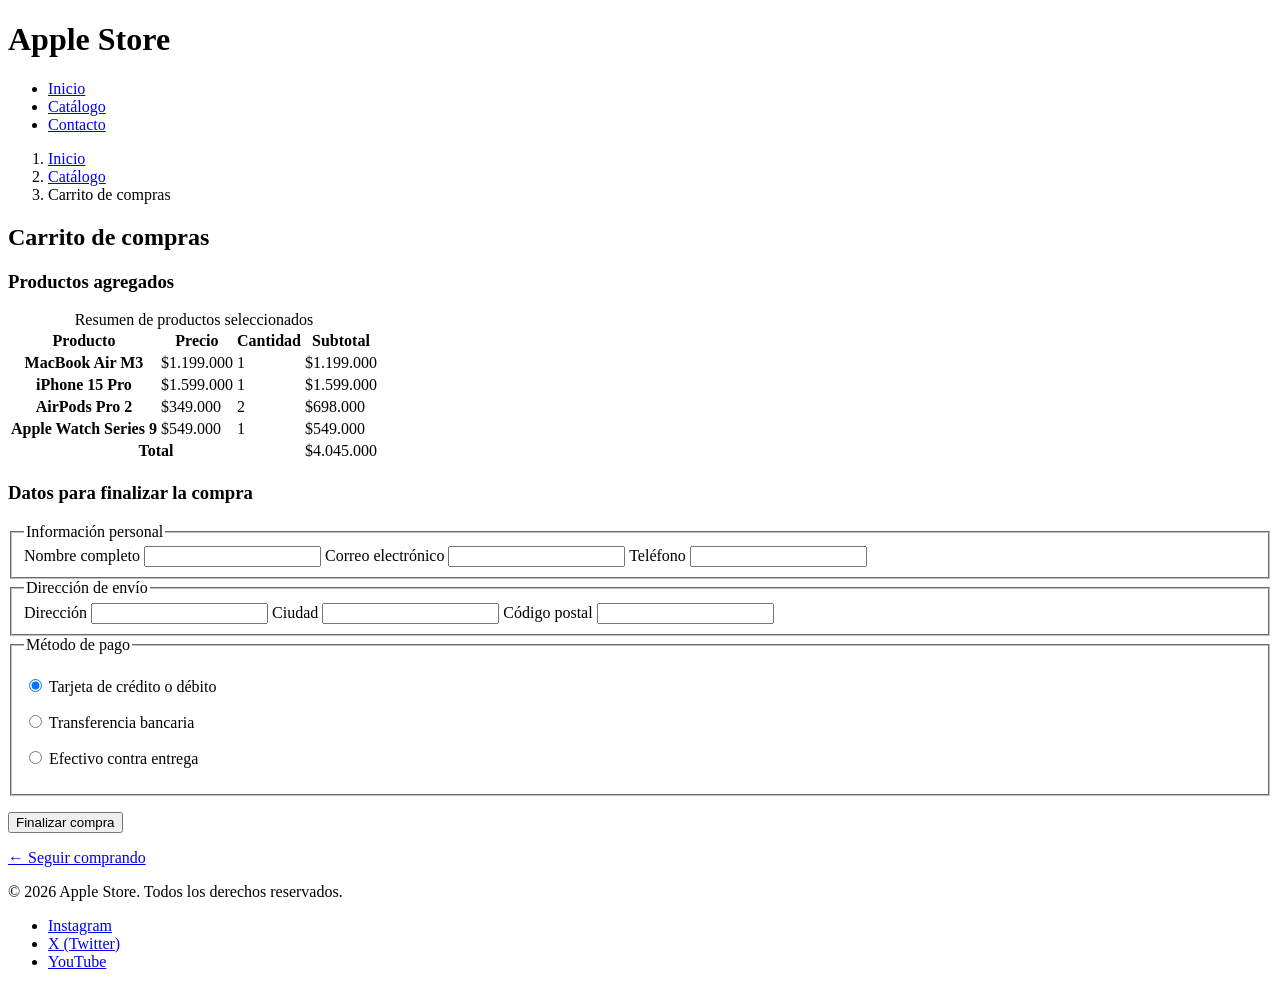
==== carrito.html @ 7a9c2870 "Add carrito and contacto pages with forms for shopping cart and contact information" ====
<!DOCTYPE html>
<html lang="es">
<head>
    <meta charset="UTF-8">
    <meta name="viewport" content="width=device-width, initial-scale=1.0">
    <meta name="description" content="Tu carrito de compras con los productos seleccionados para finalizar la compra.">
    <title>Carrito de Compras | Apple Store</title>
</head>
<body>

    <header>
        <h1>Apple Store</h1>
        <nav aria-label="Navegación principal">
            <ul>
                <li><a href="index.html">Inicio</a></li>
                <li><a href="index.html#catalogo">Catálogo</a></li>
                <li><a href="contacto.html">Contacto</a></li>
            </ul>
        </nav>
    </header>

    <main>
        <nav aria-label="Ruta de navegación">
            <ol>
                <li><a href="index.html">Inicio</a></li>
                <li><a href="index.html#catalogo">Catálogo</a></li>
                <li aria-current="page">Carrito de compras</li>
            </ol>
        </nav>

        <h2>Carrito de compras</h2>

        <section aria-label="Productos en el carrito">
            <h3>Productos agregados</h3>
            <table aria-label="Lista de productos en el carrito">
                <caption>Resumen de productos seleccionados</caption>
                <thead>
                    <tr>
                        <th scope="col">Producto</th>
                        <th scope="col">Precio</th>
                        <th scope="col">Cantidad</th>
                        <th scope="col">Subtotal</th>
                    </tr>
                </thead>
                <tbody>
                    <tr>
                        <th scope="row">MacBook Air M3</th>
                        <td>$1.199.000</td>
                        <td>1</td>
                        <td>$1.199.000</td>
                    </tr>
                    <tr>
                        <th scope="row">iPhone 15 Pro</th>
                        <td>$1.599.000</td>
                        <td>1</td>
                        <td>$1.599.000</td>
                    </tr>
                    <tr>
                        <th scope="row">AirPods Pro 2</th>
                        <td>$349.000</td>
                        <td>2</td>
                        <td>$698.000</td>
                    </tr>
                    <tr>
                        <th scope="row">Apple Watch Series 9</th>
                        <td>$549.000</td>
                        <td>1</td>
                        <td>$549.000</td>
                    </tr>
                </tbody>
                <tfoot>
                    <tr>
                        <th scope="row" colspan="3">Total</th>
                        <td>$4.045.000</td>
                    </tr>
                </tfoot>
            </table>
        </section>

        <section aria-label="Formulario de datos para la compra">
            <h3>Datos para finalizar la compra</h3>
            <form action="#" method="post">
                <fieldset>
                    <legend>Información personal</legend>
                    <label for="nombre">Nombre completo</label>
                    <input type="text" id="nombre" name="nombre" required>

                    <label for="email">Correo electrónico</label>
                    <input type="email" id="email" name="email" required>

                    <label for="telefono">Teléfono</label>
                    <input type="tel" id="telefono" name="telefono">
                </fieldset>

                <fieldset>
                    <legend>Dirección de envío</legend>
                    <label for="direccion">Dirección</label>
                    <input type="text" id="direccion" name="direccion" required>

                    <label for="ciudad">Ciudad</label>
                    <input type="text" id="ciudad" name="ciudad" required>

                    <label for="codigo">Código postal</label>
                    <input type="text" id="codigo" name="codigo" required>
                </fieldset>

                <fieldset>
                    <legend>Método de pago</legend>
                    <p>
                        <input type="radio" id="tarjeta" name="pago" value="tarjeta" checked>
                        <label for="tarjeta">Tarjeta de crédito o débito</label>
                    </p>
                    <p>
                        <input type="radio" id="transferencia" name="pago" value="transferencia">
                        <label for="transferencia">Transferencia bancaria</label>
                    </p>
                    <p>
                        <input type="radio" id="efectivo" name="pago" value="efectivo">
                        <label for="efectivo">Efectivo contra entrega</label>
                    </p>
                </fieldset>

                <p><input type="submit" value="Finalizar compra"></p>
                <p><a href="index.html#catalogo">&larr; Seguir comprando</a></p>
            </form>
        </section>
    </main>

    <footer id="contacto">
        <p>&copy; 2026 Apple Store. Todos los derechos reservados.</p>
        <nav aria-label="Redes sociales">
            <ul>
                <li><a href="https://instagram.com/apple" rel="noopener noreferrer" target="_blank">Instagram</a></li>
                <li><a href="https://x.com/apple" rel="noopener noreferrer" target="_blank">X (Twitter)</a></li>
                <li><a href="https://youtube.com/apple" rel="noopener noreferrer" target="_blank">YouTube</a></li>
            </ul>
        </nav>
    </footer>

</body>
</html>
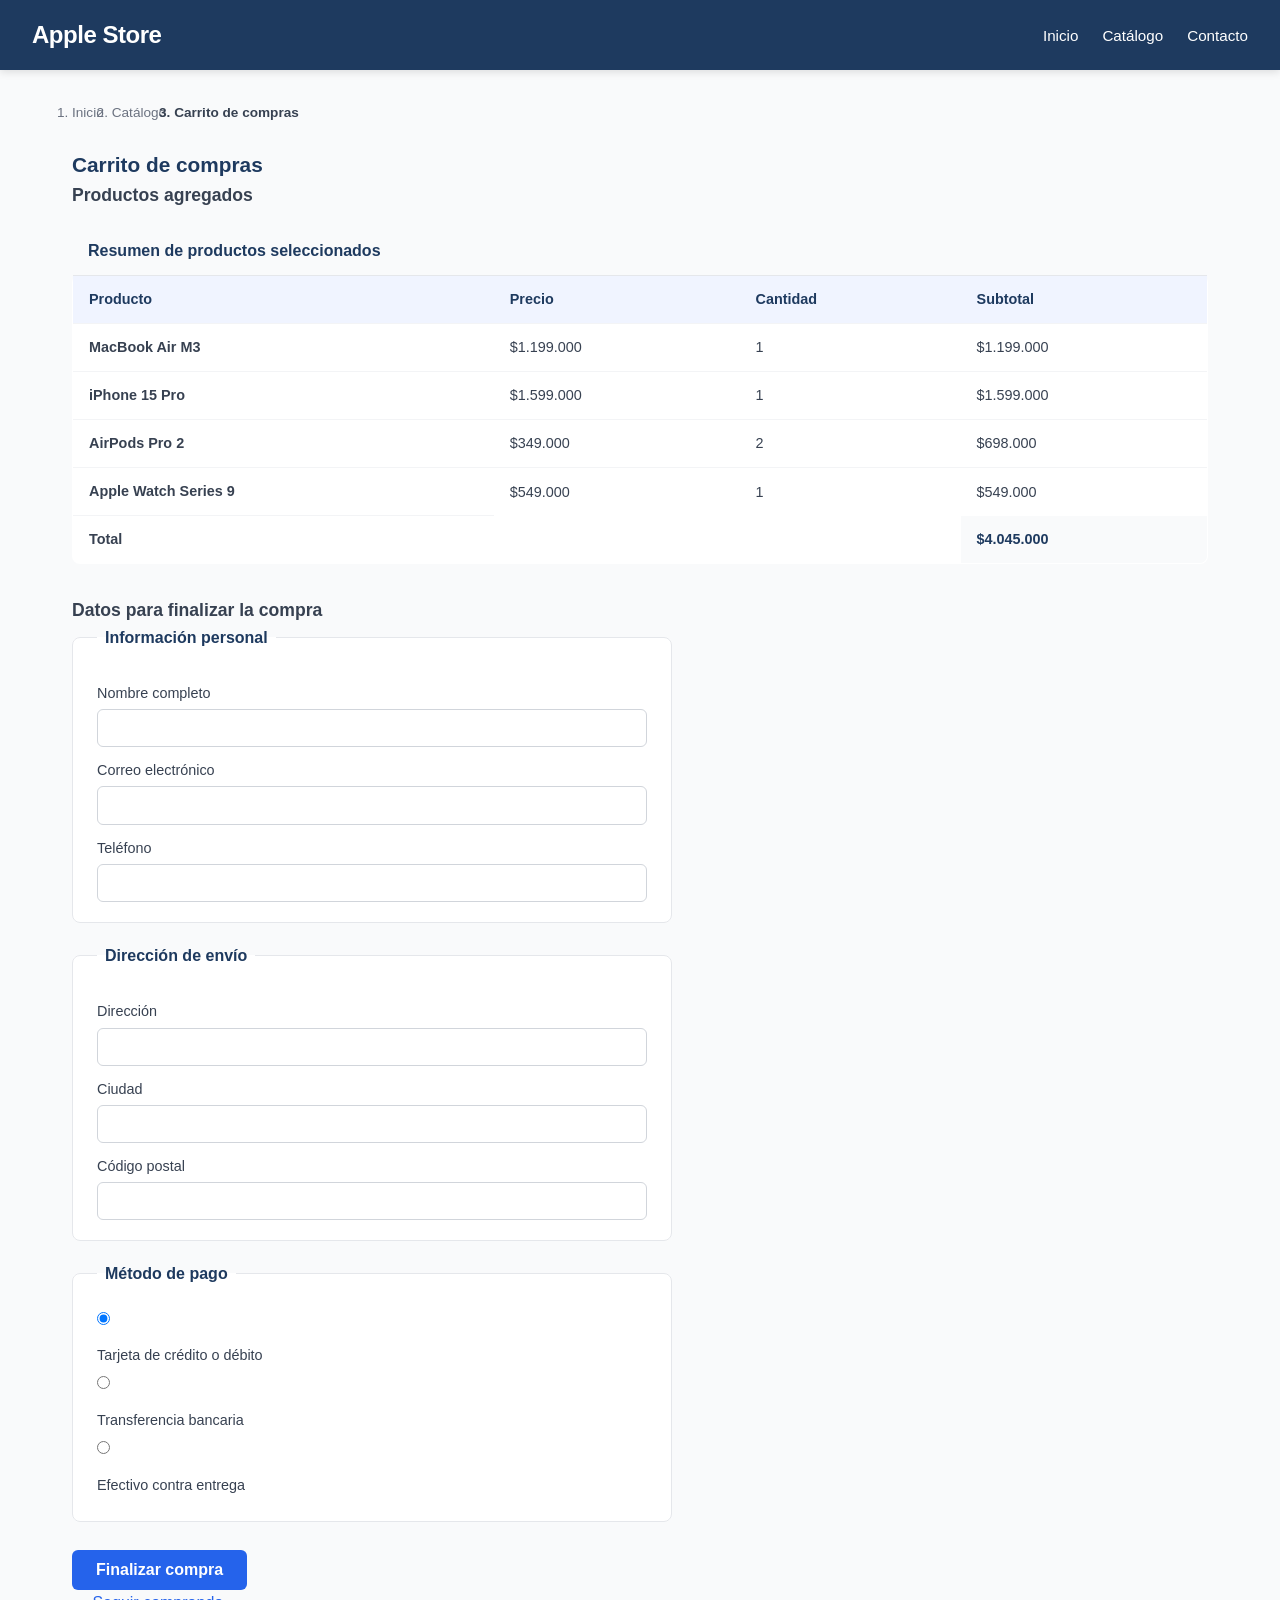
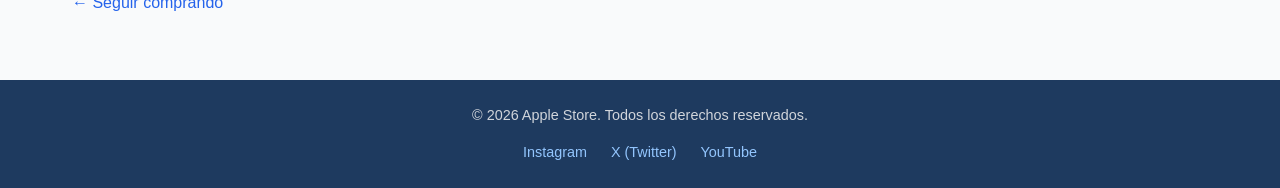
==== commit 2b45a2ce: "Add CSS styles for layout and design across multiple pages" ====
--- a/carrito.html
+++ b/carrito.html
@@ -5,6 +5,7 @@
     <meta name="viewport" content="width=device-width, initial-scale=1.0">
     <meta name="description" content="Tu carrito de compras con los productos seleccionados para finalizar la compra.">
     <title>Carrito de Compras | Apple Store</title>
+    <link rel="stylesheet" href="style.css">
 </head>
 <body>
 
--- a/style.css
+++ b/style.css
@@ -0,0 +1,476 @@
+/* ===== Reset y base ===== */
+*, *::before, *::after {
+    margin: 0;
+    padding: 0;
+    box-sizing: border-box;
+}
+
+html {
+    font-size: 16px;
+    scroll-behavior: smooth;
+}
+
+body {
+    font-family: -apple-system, BlinkMacSystemFont, "Segoe UI", Roboto, Helvetica, Arial, sans-serif;
+    color: #374151;
+    background-color: #f9fafb;
+    line-height: 1.6;
+    min-height: 100vh;
+    display: flex;
+    flex-direction: column;
+}
+
+a {
+    color: #2563eb;
+    text-decoration: none;
+    transition: color 0.2s ease;
+}
+
+a:hover {
+    color: #1d4ed8;
+}
+
+ul {
+    list-style: none;
+}
+
+/* ===== Header ===== */
+header {
+    background-color: #1e3a5f;
+    color: #ffffff;
+    padding: 1rem 2rem;
+    display: flex;
+    justify-content: space-between;
+    align-items: center;
+    flex-wrap: wrap;
+    gap: 0.75rem;
+    position: sticky;
+    top: 0;
+    z-index: 1000;
+    box-shadow: 0 2px 8px rgba(0, 0, 0, 0.12);
+
+    h1 {
+        font-size: 1.5rem;
+        font-weight: 700;
+        letter-spacing: -0.02em;
+        a:hover {
+            color: #93c5fd;
+        }
+        a {
+            color: #ffffff;
+        }
+    }
+}
+
+/* ===== Navegación principal ===== */
+nav[aria-label="Navegación principal"] ul {
+    display: flex;
+    gap: 1.5rem;
+}
+
+nav[aria-label="Navegación principal"] a {
+    color: #ffffff;
+    font-weight: 500;
+    font-size: 0.95rem;
+    padding: 0.35rem 0;
+    border-bottom: 2px solid transparent;
+    transition: color 0.2s ease, border-color 0.2s ease;
+}
+
+nav[aria-label="Navegación principal"] a:hover {
+    color: #93c5fd;
+    border-bottom-color: #93c5fd;
+}
+
+/* ===== Navegación breadcrumb ===== */
+nav[aria-label="Ruta de navegación"] ol {
+    display: flex;
+    gap: 0.5rem;
+    flex-wrap: wrap;
+    font-size: 0.85rem;
+    color: #6b7280;
+    margin-bottom: 1.5rem;
+}
+
+nav[aria-label="Ruta de navegación"] a {
+    color: #6b7280;
+}
+
+nav[aria-label="Ruta de navegación"] a:hover {
+    color: #2563eb;
+}
+
+nav[aria-label="Ruta de navegación"] [aria-current="page"] {
+    color: #374151;
+    font-weight: 600;
+}
+
+/* ===== Layout principal (index) ===== */
+main {
+    flex: 1;
+    max-width: 1200px;
+    width: 100%;
+    margin: 0 auto;
+    padding: 2rem;
+}
+
+#inicio {
+    display: flex;
+    gap: 2rem;
+    align-items: flex-start;
+}
+
+/* ===== Aside / Filtros ===== */
+aside {
+    flex: 0 0 220px;
+    background-color: #ffffff;
+    border: 1px solid #e5e7eb;
+    border-radius: 8px;
+    padding: 1.5rem;
+}
+
+aside h2 {
+    font-size: 1.1rem;
+    color: #1e3a5f;
+    margin-bottom: 1rem;
+}
+
+aside nav ul {
+    display: flex;
+    flex-direction: column;
+    gap: 0.5rem;
+}
+
+aside nav a {
+    color: #374151;
+    font-size: 0.9rem;
+    padding: 0.35rem 0.5rem;
+    border-radius: 4px;
+    display: block;
+}
+
+aside nav a:hover {
+    background-color: #eff6ff;
+    color: #2563eb;
+}
+
+/* ===== Catálogo ===== */
+#catalogo h2 {
+    font-size: 1.3rem;
+    color: #1e3a5f;
+    margin-bottom: 1.5rem;
+}
+
+#catalogo {
+    flex: 1;
+}
+
+#catalogo > h2 {
+    margin-bottom: 1.5rem;
+}
+
+/* ===== Tarjetas de productos ===== */
+#catalogo article {
+    background-color: #ffffff;
+    border: 1px solid #e5e7eb;
+    border-radius: 8px;
+    padding: 1.5rem;
+    margin-bottom: 1.25rem;
+    transition: box-shadow 0.2s ease, border-color 0.2s ease;
+}
+
+#catalogo article:hover {
+    box-shadow: 0 4px 12px rgba(37, 99, 235, 0.1);
+    border-color: #bfdbfe;
+}
+
+#catalogo article h3 a {
+    color: #1e3a5f;
+    font-size: 1.15rem;
+}
+
+#catalogo article h3 a:hover {
+    color: #2563eb;
+}
+
+#catalogo article p {
+    margin-bottom: 0.35rem;
+    color: #4b5563;
+    font-size: 0.95rem;
+}
+
+#catalogo article p:last-child {
+    margin-top: 0.75rem;
+}
+
+/* ===== Footer ===== */
+footer {
+    background-color: #1e3a5f;
+    color: #ffffff;
+    padding: 1.5rem 2rem;
+    text-align: center;
+    margin-top: auto;
+}
+
+footer p {
+    margin-bottom: 0.75rem;
+    font-size: 0.9rem;
+    color: #d1d5db;
+}
+
+footer nav ul {
+    display: flex;
+    justify-content: center;
+    gap: 1.5rem;
+}
+
+footer nav a {
+    color: #93c5fd;
+    font-size: 0.9rem;
+    font-weight: 500;
+}
+
+footer nav a:hover {
+    color: #ffffff;
+}
+
+/* ===== Tablas ===== */
+table {
+    width: 100%;
+    border-collapse: collapse;
+    margin: 1rem 0 1.5rem;
+    background-color: #ffffff;
+    border-radius: 8px;
+    overflow: hidden;
+    border: 1px solid #e5e7eb;
+}
+
+caption {
+    text-align: left;
+    font-weight: 600;
+    color: #1e3a5f;
+    padding: 0.75rem 1rem;
+    font-size: 1rem;
+}
+
+th, td {
+    padding: 0.75rem 1rem;
+    text-align: left;
+    border-bottom: 1px solid #f3f4f6;
+    font-size: 0.9rem;
+}
+
+thead th {
+    background-color: #f0f4ff;
+    color: #1e3a5f;
+    font-weight: 600;
+}
+
+tbody tr:last-child td {
+    border-bottom: none;
+}
+
+tfoot td {
+    font-weight: 700;
+    background-color: #f9fafb;
+    color: #1e3a5f;
+}
+
+/* ===== Formularios ===== */
+form {
+    max-width: 600px;
+}
+
+fieldset {
+    border: 1px solid #e5e7eb;
+    border-radius: 8px;
+    padding: 1.25rem 1.5rem;
+    margin-bottom: 1.25rem;
+    background-color: #ffffff;
+}
+
+legend {
+    font-weight: 600;
+    color: #1e3a5f;
+    padding: 0 0.5rem;
+}
+
+label {
+    display: block;
+    margin-top: 0.75rem;
+    margin-bottom: 0.25rem;
+    font-size: 0.9rem;
+    color: #374151;
+}
+
+input[type="text"],
+input[type="email"],
+input[type="tel"],
+textarea {
+    width: 100%;
+    padding: 0.6rem 0.75rem;
+    border: 1px solid #d1d5db;
+    border-radius: 6px;
+    font-size: 0.95rem;
+    font-family: inherit;
+    transition: border-color 0.2s ease, box-shadow 0.2s ease;
+    background-color: #ffffff;
+}
+
+input:focus, textarea:focus {
+    outline: none;
+    border-color: #2563eb;
+    box-shadow: 0 0 0 3px rgba(37, 99, 235, 0.15);
+}
+
+input[type="radio"] {
+    margin-right: 0.4rem;
+}
+
+
+
+input[type="submit"] {
+    background-color: #2563eb;
+    color: #ffffff;
+    border: none;
+    padding: 0.7rem 1.5rem;
+    border-radius: 6px;
+    font-size: 1rem;
+    font-weight: 600;
+    cursor: pointer;
+    transition: background-color 0.2s ease;
+    margin-top: 0.5rem;
+}
+
+input[type="submit"]:hover {
+    background-color: #1d4ed8;
+}
+
+[role="button"] {
+    display: inline-block;
+    background-color: #2563eb;
+    color: #ffffff;
+    padding: 0.6rem 1.25rem;
+    border-radius: 6px;
+    font-weight: 600;
+    transition: background-color 0.2s ease;
+}
+
+[role="button"]:hover {
+    background-color: #1d4ed8;
+    color: #ffffff;
+}
+
+/* ===== Artículo producto ===== */
+article[aria-label="Ficha del producto"] {
+    background-color: #ffffff;
+    border: 1px solid #e5e7eb;
+    border-radius: 8px;
+    padding: 2rem;
+}
+
+article[aria-label="Ficha del producto"] h2 {
+    color: #1e3a5f;
+    margin-bottom: 0.75rem;
+}
+
+article[aria-label="Ficha del producto"] section {
+    margin-top: 1.5rem;
+}
+
+article[aria-label="Ficha del producto"] h3 {
+    color: #1e3a5f;
+    margin-bottom: 0.5rem;
+}
+
+/* ===== Secciones generales ===== */
+section[aria-label] {
+    margin-bottom: 2rem;
+}
+
+h2 {
+    font-size: 1.3rem;
+    color: #1e3a5f;
+}
+
+h3 {
+    font-size: 1.1rem;
+}
+
+/* ===== Responsive ===== */
+@media (max-width: 768px) {
+    header {
+        flex-direction: column;
+        align-items: flex-start;
+        padding: 1rem;
+    }
+
+    nav[aria-label="Navegación principal"] ul {
+        gap: 1rem;
+        flex-wrap: wrap;
+    }
+
+    #inicio {
+        flex-direction: column;
+    }
+
+    aside {
+        flex: 1 1 auto;
+    }
+
+    main {
+        padding: 1rem;
+    }
+
+    nav[aria-label="Ruta de navegación"] ol {
+        font-size: 0.8rem;
+    }
+
+    footer nav ul {
+        flex-wrap: wrap;
+        gap: 1rem;
+    }
+
+    table {
+        font-size: 0.85rem;
+    }
+
+    th, td {
+        padding: 0.5rem 0.6rem;
+    }
+}
+
+@media (max-width: 480px) {
+    html {
+        font-size: 14px;
+    }
+
+    header h1 {
+        font-size: 1.25rem;
+    }
+
+    nav[aria-label="Navegación principal"] ul {
+        gap: 0.75rem;
+    }
+
+    nav[aria-label="Navegación principal"] a {
+        font-size: 0.85rem;
+    }
+
+    aside nav ul {
+        gap: 0.25rem;
+    }
+
+    footer {
+        padding: 1rem;
+    }
+
+    footer p {
+        font-size: 0.8rem;
+    }
+
+    footer nav ul {
+        flex-direction: column;
+        gap: 0.5rem;
+    }
+}
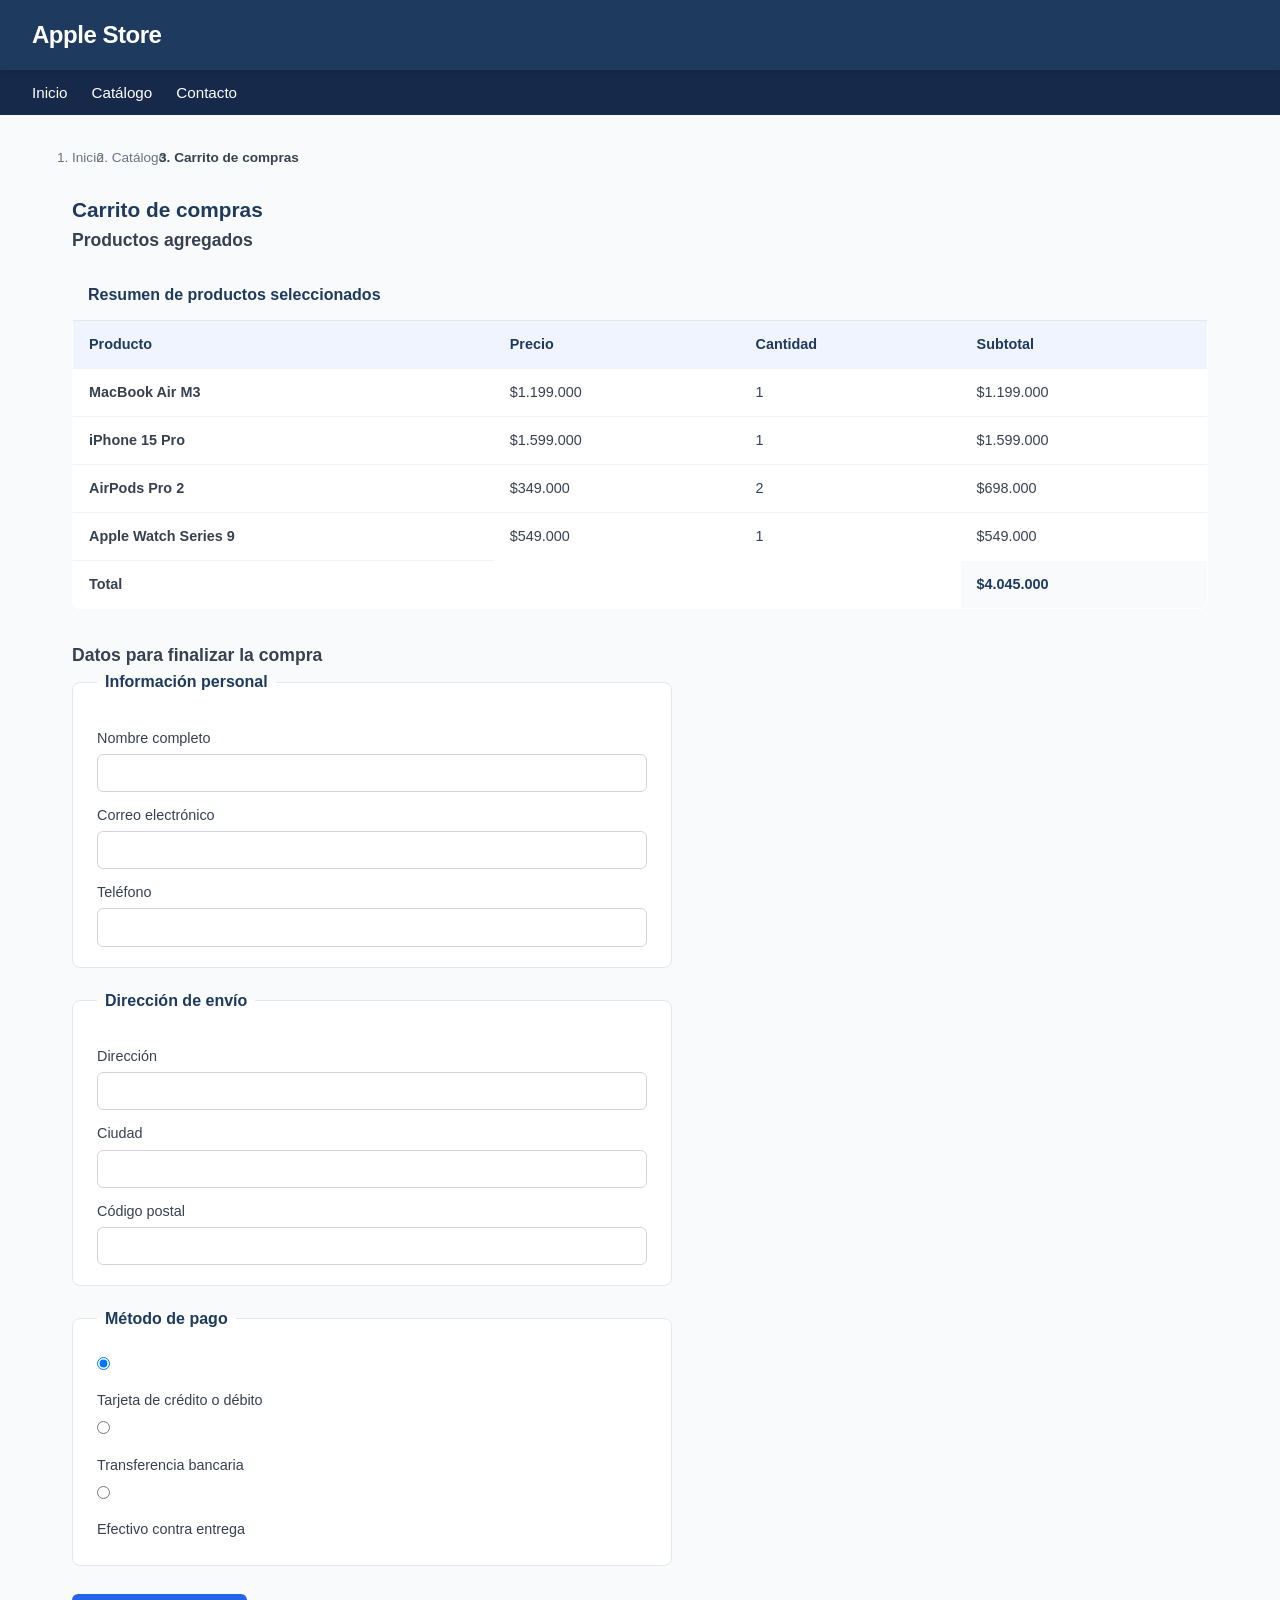
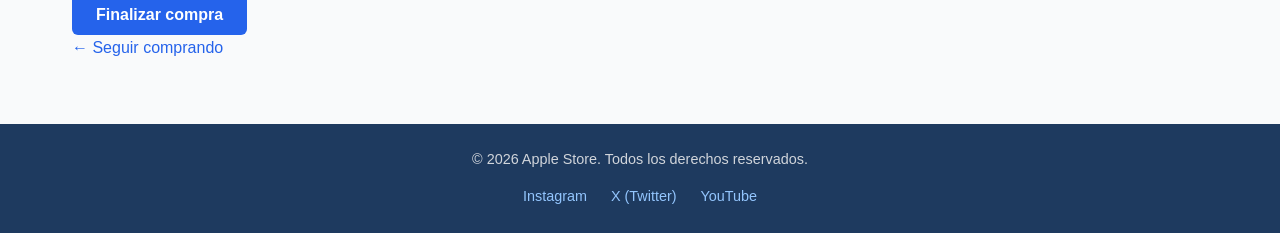
==== commit 2e44fb1c: "Refactor HTML structure and update CSS for improved layout and navigation" ====
--- a/carrito.html
+++ b/carrito.html
@@ -9,16 +9,17 @@
 </head>
 <body>
 
-    <header>
+    <header class="site-header">
         <h1>Apple Store</h1>
-        <nav aria-label="Navegación principal">
-            <ul>
-                <li><a href="index.html">Inicio</a></li>
-                <li><a href="index.html#catalogo">Catálogo</a></li>
-                <li><a href="contacto.html">Contacto</a></li>
-            </ul>
-        </nav>
     </header>
+
+    <nav class="navbar" aria-label="Navegación principal">
+        <ul>
+            <li><a href="index.html">Inicio</a></li>
+            <li><a href="index.html#catalogo">Catálogo</a></li>
+            <li><a href="contacto.html">Contacto</a></li>
+        </ul>
+    </nav>
 
     <main>
         <nav aria-label="Ruta de navegación">
--- a/style.css
+++ b/style.css
@@ -16,8 +16,15 @@
     background-color: #f9fafb;
     line-height: 1.6;
     min-height: 100vh;
-    display: flex;
-    flex-direction: column;
+    /* ===== Template general con Grid: header / navbar / main / footer ===== */
+    display: grid;
+    grid-template-areas:
+        "header"
+        "navbar"
+        "main"
+        "footer";
+    grid-template-rows: auto auto 1fr auto;
+    grid-template-columns: 1fr;
 }
 
 a {
@@ -35,7 +42,9 @@
 }
 
 /* ===== Header ===== */
+.site-header,
 header {
+    grid-area: header;
     background-color: #1e3a5f;
     color: #ffffff;
     padding: 1rem 2rem;
@@ -62,7 +71,17 @@
     }
 }
 
-/* ===== Navegación principal ===== */
+/* ===== Navegación principal (navbar del layout Grid) ===== */
+.navbar,
+nav[aria-label="Navegación principal"] {
+    grid-area: navbar;
+}
+
+.navbar {
+    background-color: #16294a;
+    padding: 0.6rem 2rem;
+}
+
 nav[aria-label="Navegación principal"] ul {
     display: flex;
     gap: 1.5rem;
@@ -107,22 +126,35 @@
 
 /* ===== Layout principal (index) ===== */
 main {
-    flex: 1;
+    grid-area: main;
     max-width: 1200px;
     width: 100%;
     margin: 0 auto;
     padding: 2rem;
 }
 
+footer {
+    grid-area: footer;
+}
+
 #inicio {
-    display: flex;
+    /* Sub-grid del contenido: sidebar + catálogo */
+    display: grid;
+    grid-template-areas:
+        "sidebar"
+        "catalogo";
+    grid-template-columns: 1fr;
     gap: 2rem;
-    align-items: flex-start;
-}
-
-/* ===== Aside / Filtros ===== */
+    align-items: start;
+}
+
+/* ===== Aside / Filtros (sidebar del layout Grid) ===== */
+aside,
+.sidebar {
+    grid-area: sidebar;
+}
+
 aside {
-    flex: 0 0 220px;
     background-color: #ffffff;
     border: 1px solid #e5e7eb;
     border-radius: 8px;
@@ -154,32 +186,45 @@
     color: #2563eb;
 }
 
-/* ===== Catálogo ===== */
+/* ===== Catálogo (contenedor Grid del layout, tarjetas en Flex) ===== */
+#catalogo {
+    grid-area: catalogo;
+    min-width: 0;
+}
+
 #catalogo h2 {
     font-size: 1.3rem;
     color: #1e3a5f;
     margin-bottom: 1.5rem;
 }
 
-#catalogo {
-    flex: 1;
-}
-
 #catalogo > h2 {
     margin-bottom: 1.5rem;
 }
 
-/* ===== Tarjetas de productos ===== */
-#catalogo article {
+/* Contenedor flex de las tarjetas */
+#catalogo .productos {
+    display: flex;
+    flex-wrap: wrap;
+    gap: 1.25rem;
+    align-items: stretch;
+}
+
+/* ===== Tarjetas de productos (Flex items) ===== */
+/* Mobile primero: 1 columna */
+#catalogo article,
+#catalogo .card {
+    flex: 1 1 100%;
+    max-width: 100%;
     background-color: #ffffff;
     border: 1px solid #e5e7eb;
     border-radius: 8px;
     padding: 1.5rem;
-    margin-bottom: 1.25rem;
     transition: box-shadow 0.2s ease, border-color 0.2s ease;
 }
 
-#catalogo article:hover {
+#catalogo article:hover,
+#catalogo .card:hover {
     box-shadow: 0 4px 12px rgba(37, 99, 235, 0.1);
     border-color: #bfdbfe;
 }
@@ -201,6 +246,56 @@
 
 #catalogo article p:last-child {
     margin-top: 0.75rem;
+}
+
+/* Imagen de producto (misma para todos) */
+#catalogo .card img,
+article[aria-label="Ficha del producto"] img {
+    width: 100%;
+    height: auto;
+    aspect-ratio: 4 / 3;
+    object-fit: cover;
+    border-radius: 6px;
+    margin-bottom: 1rem;
+    background-color: #f3f4f6;
+    display: block;
+}
+
+article[aria-label="Ficha del producto"] img {
+    max-width: 480px;
+}
+
+/* Tablet: 3 columnas */
+@media (min-width: 600px) and (max-width: 1023px) {
+    #catalogo article,
+    #catalogo .card {
+        flex: 1 1 calc(33.333% - 1.25rem);
+        max-width: calc(33.333% - 0.85rem);
+    }
+}
+
+/* Desktop: 4 columnas + sidebar lateral vía Grid */
+@media (min-width: 1024px) {
+    #inicio {
+        grid-template-areas: "sidebar catalogo";
+        grid-template-columns: 220px 1fr;
+    }
+
+    #catalogo article,
+    #catalogo .card {
+        flex: 1 1 calc(25% - 1.25rem);
+        max-width: calc(25% - 0.95rem);
+    }
+}
+
+/* Tablet: sidebar arriba, catálogo debajo (Grid de 1 columna) */
+@media (min-width: 600px) and (max-width: 1023px) {
+    #inicio {
+        grid-template-areas:
+            "sidebar"
+            "catalogo";
+        grid-template-columns: 1fr;
+    }
 }
 
 /* ===== Footer ===== */
@@ -399,23 +494,27 @@
 
 /* ===== Responsive ===== */
 @media (max-width: 768px) {
+    .site-header,
     header {
         flex-direction: column;
         align-items: flex-start;
         padding: 1rem;
     }
 
+    .navbar {
+        padding: 0.6rem 1rem;
+    }
+
     nav[aria-label="Navegación principal"] ul {
         gap: 1rem;
         flex-wrap: wrap;
     }
 
     #inicio {
-        flex-direction: column;
-    }
-
-    aside {
-        flex: 1 1 auto;
+        grid-template-areas:
+            "sidebar"
+            "catalogo";
+        grid-template-columns: 1fr;
     }
 
     main {
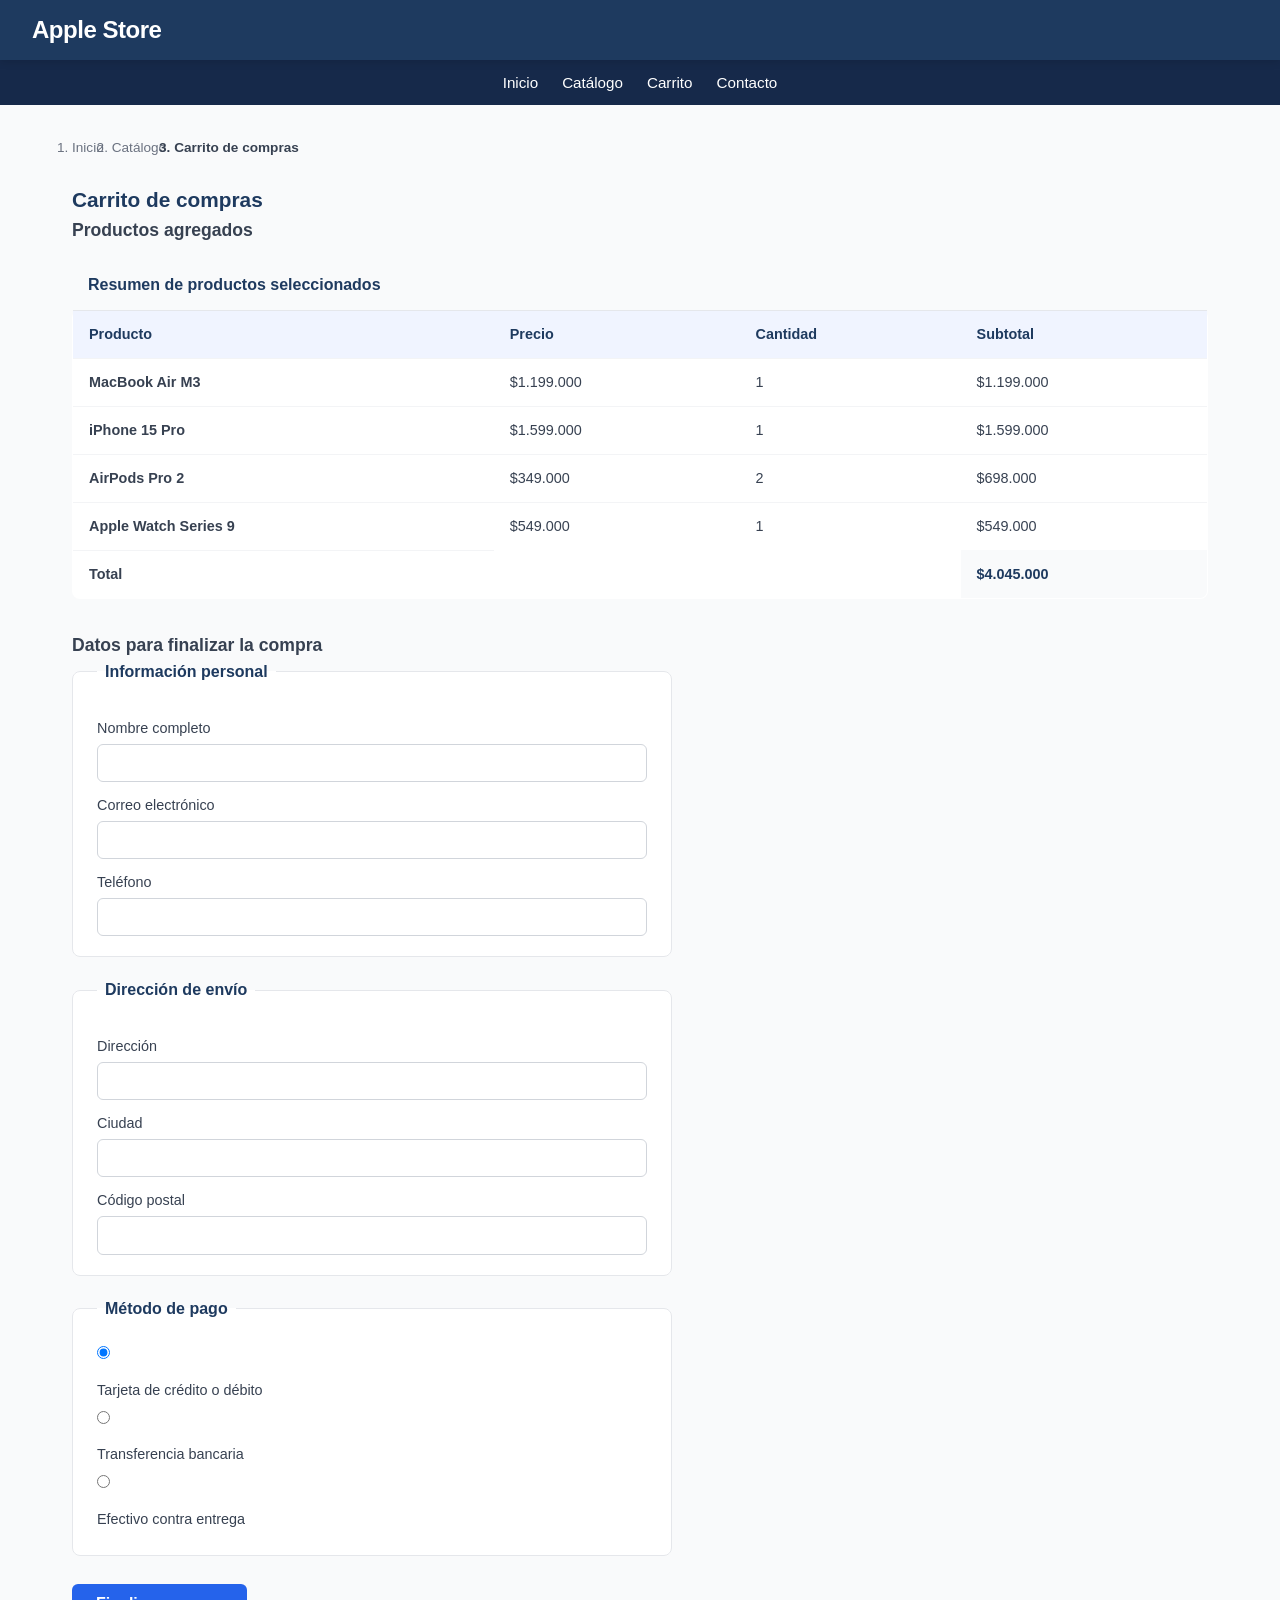
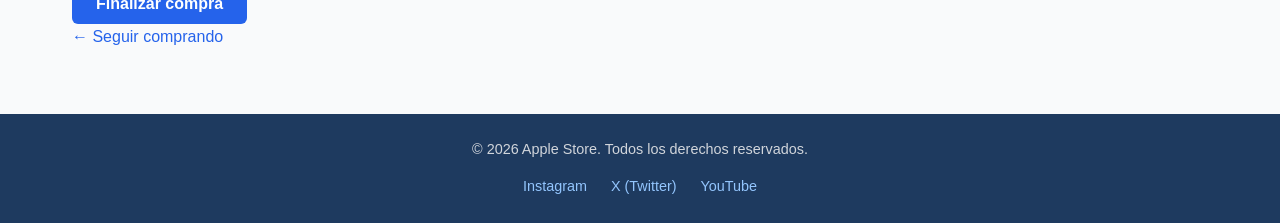
==== commit 6b586243: "Enhance UX with responsive navigation and collapsible filters" ====
--- a/carrito.html
+++ b/carrito.html
@@ -9,14 +9,22 @@
 </head>
 <body>
 
+    <input type="checkbox" id="menu-toggle" class="menu-toggle" tabindex="-1" aria-hidden="true">
+
     <header class="site-header">
-        <h1>Apple Store</h1>
+        <h1><a href="index.html">Apple Store</a></h1>
+        <label for="menu-toggle" class="hamburger" aria-label="Abrir o cerrar menú de navegación">
+            <span></span>
+            <span></span>
+            <span></span>
+        </label>
     </header>
 
     <nav class="navbar" aria-label="Navegación principal">
         <ul>
             <li><a href="index.html">Inicio</a></li>
             <li><a href="index.html#catalogo">Catálogo</a></li>
+            <li><a href="carrito.html">Carrito</a></li>
             <li><a href="contacto.html">Contacto</a></li>
         </ul>
     </nav>
--- a/style.css
+++ b/style.css
@@ -1,4 +1,8 @@
 /* ===== Reset y base ===== */
+:root {
+    --header-h: 60px;
+}
+
 *, *::before, *::after {
     margin: 0;
     padding: 0;
@@ -16,14 +20,15 @@
     background-color: #f9fafb;
     line-height: 1.6;
     min-height: 100vh;
-    /* ===== Template general con Grid: header / navbar / main / footer ===== */
+    /* ===== Template general con Grid: header / navbar / searchbar / main / footer ===== */
     display: grid;
     grid-template-areas:
         "header"
         "navbar"
+        "searchbar"
         "main"
         "footer";
-    grid-template-rows: auto auto 1fr auto;
+    grid-template-rows: auto auto auto 1fr auto;
     grid-template-columns: 1fr;
 }
 
@@ -47,11 +52,12 @@
     grid-area: header;
     background-color: #1e3a5f;
     color: #ffffff;
-    padding: 1rem 2rem;
+    padding: 0 2rem;
+    min-height: var(--header-h);
     display: flex;
-    justify-content: space-between;
+    justify-content: flex-start;
     align-items: center;
-    flex-wrap: wrap;
+    flex-wrap: nowrap;
     gap: 0.75rem;
     position: sticky;
     top: 0;
@@ -80,6 +86,9 @@
 .navbar {
     background-color: #16294a;
     padding: 0.6rem 2rem;
+    ul {
+        justify-content: center;
+    }
 }
 
 nav[aria-label="Navegación principal"] ul {
@@ -99,6 +108,103 @@
 nav[aria-label="Navegación principal"] a:hover {
     color: #93c5fd;
     border-bottom-color: #93c5fd;
+}
+
+/* ===== Menú hamburguesa solo HTML + CSS (checkbox hack) ===== */
+/* El checkbox queda oculto pero funcional vía el <label> */
+.menu-toggle {
+    position: absolute;
+    opacity: 0;
+    width: 1px;
+    height: 1px;
+    overflow: hidden;
+    pointer-events: none;
+}
+
+/* En desktop el botón hamburguesa no se muestra */
+.hamburger {
+    display: none;
+    flex-direction: column;
+    justify-content: center;
+    gap: 5px;
+    cursor: pointer;
+    padding: 0.5rem;
+    margin-left: auto;
+}
+
+.hamburger span {
+    display: block;
+    width: 25px;
+    height: 3px;
+    border-radius: 2px;
+    background-color: #ffffff;
+    transition: transform 0.2s ease, opacity 0.2s ease;
+}
+
+/* ===== Buscador de productos (solo HTML + CSS, sin JS) ===== */
+.search-bar {
+    grid-area: searchbar;
+    background-color: #ffffff;
+    border-bottom: 1px solid #e5e7eb;
+    padding: 0.9rem 2rem;
+    /* Fijo en la parte superior en mobile y desktop, debajo del header */
+    position: sticky;
+    top: var(--header-h);
+    z-index: 900;
+    box-shadow: 0 1px 4px rgba(0, 0, 0, 0.06);
+}
+
+.search-bar form[role="search"] {
+    max-width: 1200px;
+    margin: 0 auto;
+    display: flex;
+    gap: 0.6rem;
+    align-items: center;
+    min-width: 0;
+}
+
+.search-bar label {
+    margin: 0;
+    font-weight: 600;
+    color: #1e3a5f;
+    font-size: 0.95rem;
+    white-space: nowrap;
+}
+
+.search-bar input[type="search"] {
+    flex: 1;
+    min-width: 0;
+    padding: 0.6rem 0.9rem;
+    border: 1px solid #d1d5db;
+    border-radius: 6px;
+    font-size: 0.95rem;
+    font-family: inherit;
+    background-color: #f9fafb;
+    transition: border-color 0.2s ease, box-shadow 0.2s ease, background-color 0.2s ease;
+}
+
+.search-bar input[type="search"]:focus {
+    outline: none;
+    border-color: #2563eb;
+    background-color: #ffffff;
+    box-shadow: 0 0 0 3px rgba(37, 99, 235, 0.15);
+}
+
+.search-bar button[type="submit"] {
+    background-color: #2563eb;
+    color: #ffffff;
+    border: none;
+    padding: 0.6rem 1.4rem;
+    border-radius: 6px;
+    font-size: 0.95rem;
+    font-weight: 600;
+    cursor: pointer;
+    transition: background-color 0.2s ease;
+    white-space: nowrap;
+}
+
+.search-bar button[type="submit"]:hover {
+    background-color: #1d4ed8;
 }
 
 /* ===== Navegación breadcrumb ===== */
@@ -184,6 +290,108 @@
 aside nav a:hover {
     background-color: #eff6ff;
     color: #2563eb;
+}
+
+/* ===== Filtros de precio y envío en sidebar (solo HTML + CSS) ===== */
+.sidebar .filtros {
+    margin-top: 1.5rem;
+    padding-top: 1.25rem;
+    border-top: 1px solid #e5e7eb;
+    max-width: none;
+}
+
+.sidebar .filtros fieldset {
+    border: 0;
+    padding: 0;
+    margin: 0 0 1rem;
+    background-color: transparent;
+}
+
+.sidebar .filtros legend {
+    padding: 0;
+    margin-bottom: 0.5rem;
+    font-size: 0.95rem;
+}
+
+.sidebar .filtros label {
+    margin-top: 0.5rem;
+    font-size: 0.85rem;
+}
+
+.sidebar .filtros input[type="number"] {
+    width: 100%;
+    padding: 0.55rem 0.7rem;
+    border: 1px solid #d1d5db;
+    border-radius: 6px;
+    font-size: 0.9rem;
+    font-family: inherit;
+    background-color: #f9fafb;
+    transition: border-color 0.2s ease, box-shadow 0.2s ease, background-color 0.2s ease;
+}
+
+.sidebar .filtros input[type="number"]:focus {
+    outline: none;
+    border-color: #2563eb;
+    background-color: #ffffff;
+    box-shadow: 0 0 0 3px rgba(37, 99, 235, 0.15);
+}
+
+.sidebar .filtros .check-envio {
+    display: flex;
+    align-items: center;
+    gap: 0.5rem;
+    margin-top: 0.25rem;
+    cursor: pointer;
+    font-size: 0.9rem;
+}
+
+.sidebar .filtros input[type="checkbox"] {
+    width: 1rem;
+    height: 1rem;
+    accent-color: #2563eb;
+    cursor: pointer;
+}
+
+.sidebar .filtros button[type="submit"] {
+    width: 100%;
+    background-color: #1e3a5f;
+    color: #ffffff;
+    border: none;
+    padding: 0.6rem 1rem;
+    border-radius: 6px;
+    font-size: 0.9rem;
+    font-weight: 600;
+    cursor: pointer;
+    transition: background-color 0.2s ease;
+}
+
+.sidebar .filtros button[type="submit"]:hover {
+    background-color: #2563eb;
+}
+
+/* ===== Filtros colapsables solo HTML + CSS (checkbox hack) ===== */
+.filtros-toggle {
+    position: absolute;
+    opacity: 0;
+    width: 1px;
+    height: 1px;
+    overflow: hidden;
+    pointer-events: none;
+}
+
+/* En desktop el botón de filtros no se muestra y el contenido va abierto */
+.filtros-boton {
+    display: none;
+}
+
+.filtros-contenido {
+    display: block;
+}
+
+.filtros-boton .flecha::after {
+    content: "▾";
+    display: inline-block;
+    transition: transform 0.2s ease;
 }
 
 /* ===== Catálogo (contenedor Grid del layout, tarjetas en Flex) ===== */
@@ -496,18 +704,103 @@
 @media (max-width: 768px) {
     .site-header,
     header {
+        flex-direction: row;
+        align-items: center;
+        padding: 0 1rem;
+        min-height: var(--header-h);
+    }
+
+    /* --- Menú hamburguesa: solo mobile --- */
+    .hamburger {
+        display: flex;
+    }
+
+    .navbar {
+        padding: 0 1rem;
+    }
+
+    /* Nav colapsada por defecto, se abre con el checkbox */
+    nav[aria-label="Navegación principal"] ul {
+        display: none;
         flex-direction: column;
-        align-items: flex-start;
-        padding: 1rem;
-    }
-
-    .navbar {
-        padding: 0.6rem 1rem;
-    }
-
-    nav[aria-label="Navegación principal"] ul {
-        gap: 1rem;
+        gap: 0;
+        padding: 0.5rem 0;
+    }
+
+    nav[aria-label="Navegación principal"] li {
+        border-top: 1px solid rgba(255, 255, 255, 0.12);
+    }
+
+    nav[aria-label="Navegación principal"] li:first-child {
+        border-top: none;
+    }
+
+    nav[aria-label="Navegación principal"] a {
+        display: block;
+        padding: 0.7rem 0.25rem;
+        border-bottom: none;
+    }
+
+    nav[aria-label="Navegación principal"] a:hover {
+        border-bottom-color: transparent;
+    }
+
+    /* Mostrar nav cuando el checkbox está marcado */
+    #menu-toggle:checked ~ .navbar ul {
+        display: flex;
+    }
+
+    /* Hamburguesa animada a "X" cuando el menú está abierto */
+    #menu-toggle:checked ~ .site-header .hamburger span:nth-child(1) {
+        transform: translateY(8px) rotate(45deg);
+    }
+
+    #menu-toggle:checked ~ .site-header .hamburger span:nth-child(2) {
+        opacity: 0;
+    }
+
+    #menu-toggle:checked ~ .site-header .hamburger span:nth-child(3) {
+        transform: translateY(-8px) rotate(-45deg);
+    }
+
+    /* --- Filtros colapsables: cerrados por defecto, solo mobile --- */
+    .filtros-boton {
+        display: flex;
+        justify-content: space-between;
+        align-items: center;
+        width: 100%;
+        background-color: #1e3a5f;
+        color: #ffffff;
+        font-weight: 600;
+        font-size: 0.95rem;
+        padding: 0.7rem 1rem;
+        border-radius: 6px;
+        cursor: pointer;
+    }
+
+    .filtros-contenido {
+        display: none;
+        margin-top: 1rem;
+    }
+
+    #filtros-toggle:checked ~ .filtros-contenido {
+        display: block;
+    }
+
+    #filtros-toggle:checked ~ .filtros-boton .flecha::after {
+        transform: rotate(180deg);
+    }
+
+    .search-bar {
+        padding: 0.75rem 1rem;
+    }
+
+    .search-bar form[role="search"] {
         flex-wrap: wrap;
+    }
+
+    .search-bar label {
+        flex: 1 1 100%;
     }
 
     #inicio {
